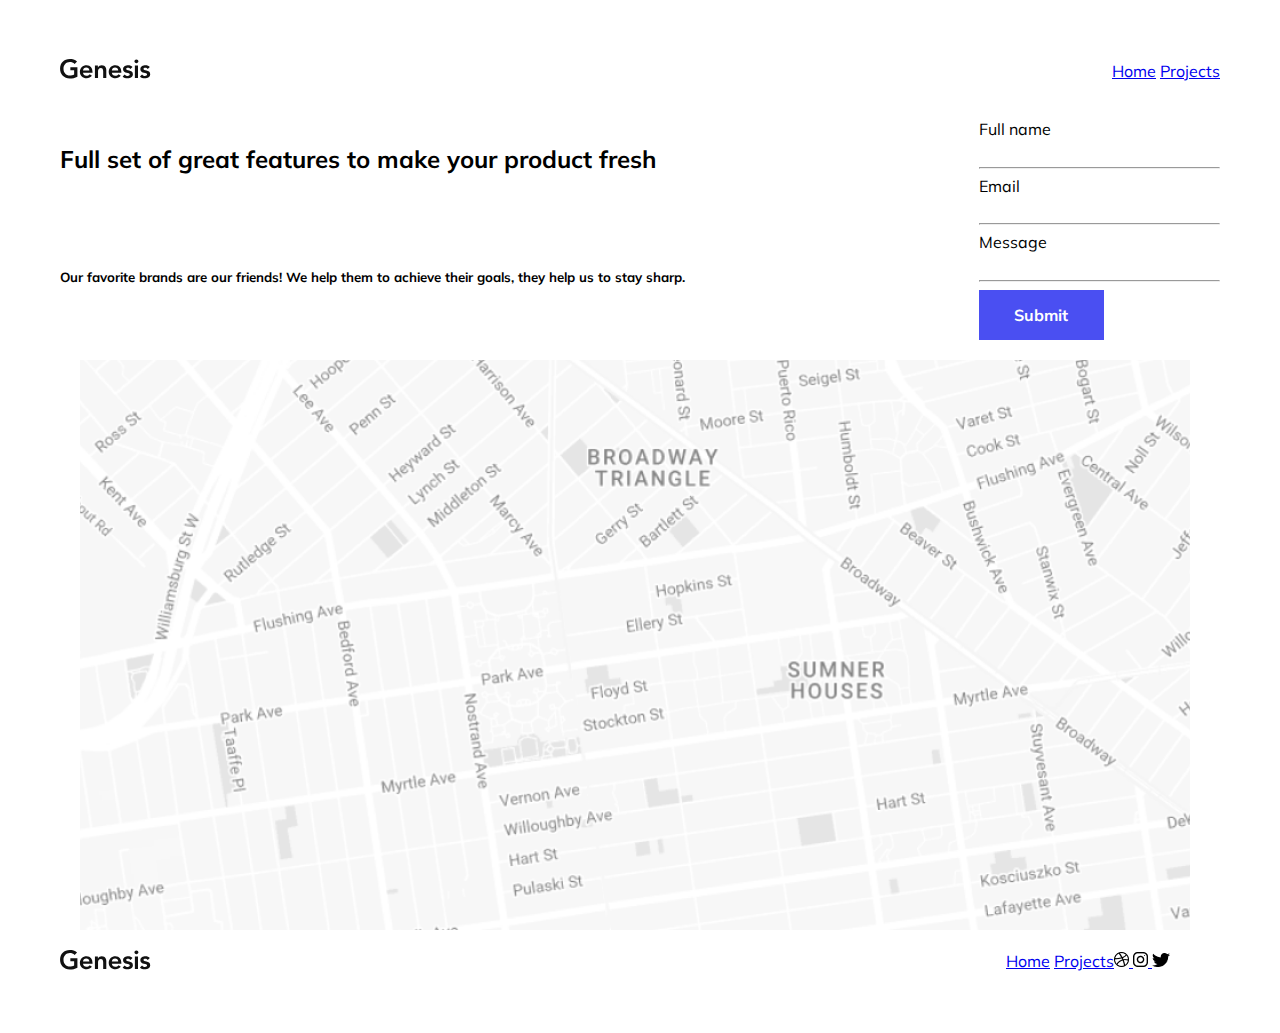
==== pages/contact.html @ d8b698b2 "fix margins" ====
<!DOCTYPE html>
<html lang="en">
<head>
    <meta charset="UTF-8">
    <meta http-equiv="X-UA-Compatible" content="IE=edge">
    <meta name="viewport" content="width=device-width, initial-scale=1.0">
    <link rel="stylesheet" href="../styles/contact.css">
    <link rel="stylesheet" href="../normalize.css">
   
    <link rel="preconnect" href="https://fonts.googleapis.com">
  <link rel="preconnect" href="https://fonts.gstatic.com" crossorigin>
  <link href="https://fonts.googleapis.com/css2?family=Mulish&display=swap" rel="stylesheet">
    <title>Contact</title>
</head>
<main>
<header class="header">
    <div class="header-logo">
    
        <img class="genesis" src="../images/Logo.svg" alt="genesis">
    </div>
    <nav>
        <div class="nav">
            <div class="">
                <a href="../index.html">Home</a>
                  <a href="../pages/project-detail.html">Projects</a>
                 
       </div>  </div>
    </nav>
</header>
<br>
<br>
<body>
    <div class="rectangle">
  <div class="text"><h2>Full set of great
    features to make your
    product fresh</h2>

<br>
<h5>Our favorite brands are our friends! We help them to achieve their goals, they help us to stay sharp.</h5>
</div>
<form action="">
    <div class="rectangle1">
        
            <label for="name" class="label1">Full name</label>
            <input type="text" name="name" id="name" class="input-field" >
           <hr class="hr1">
            <label for="email" class="label2">Email</label>
            <input type="text" name="email" id="email" class="input-field"  required autofocus>
            <hr class="hr1">
        
            <label for="Message" class="label4">Message</label>
            <input type="text" name="Message" id="Message" class="input-field">
            <hr class="hr1">
            <button type="submit">Submit</button>
        </div>
</form>
</div>
<div class="pic1">
<img src="../images/Map17.png" alt="map">



</div>
</body>
<section>
    <footer>
        <div class="footer-logo">
                
                <img class="genesis" src="../images/Logo.svg" alt="genesis">
         </div>
             <div class="nav">
                  <div class="">
                    <a href="../index.html">Home</a>
                        <a href="../pages/project-detail.html">Projects</a>
                        
             </div>
                   <div>
                      <a href="https://dribbble.com"> <img src="../images/dribbble-logo.png" alt="dribbble"> </a>
                      <a href="https://instagram.com"> <img src="../images/instagram.png" alt="instagram"> </a>
                     <a href="https://twitter.com"> <img src="../images/twitter-logo-silhouette.png" alt="twitter"> </a>
                    </div>
                  
                </div>
            </footer>
    </section>
</main>
</html>
---- styles/contact.css ----
a {
  font-family: "Mulish", sans-serif;
}
a:hover {
  color: red;
}

a {
  font-family: "Mulish", sans-serif;
}
a:hover {
  color: red;
}

header {
  margin: 0;
  display: -webkit-box;
  display: -ms-flexbox;
  display: flex;
  -webkit-box-pack: justify;
      -ms-flex-pack: justify;
          justify-content: space-between;
  -webkit-box-align: center;
      -ms-flex-align: center;
          align-items: center;
  height: 23px;
  left: 126px;
  top: 61px;
}

.text2 {
  font-family: "Mulish", sans-serif;
}

.logo {
  margin-left: 30px;
  font-size: 40px;
  font-family: "Mulish", sans-serif;
}

.nav {
  height: 23px;
  left: 126px;
  top: 61px;
  display: -webkit-box;
  display: -ms-flexbox;
  display: flex;
  -webkit-box-pack: space-evenly;
      -ms-flex-pack: space-evenly;
          justify-content: space-evenly;
  -webkit-box-align: center;
      -ms-flex-align: center;
          align-items: center;
}
.nav ul {
  list-style-type: none;
  display: -webkit-box;
  display: -ms-flexbox;
  display: flex;
}
.nav ul li {
  padding: 15px;
}

.text {
  left: 0%;
  right: 0%;
  top: 23.9%;
  bottom: 0%;
  width: 1079px;
  font-family: "Mulish", sans-serif;
  font-style: normal;
  font-weight: 700;
  line-height: 38px;
}

.text1 {
  display: -webkit-box;
  display: -ms-flexbox;
  display: flex;
}

.progress {
  left: 0%;
  right: 2.36%;
  top: calc(50% - 11.5px + 5.5px);
  font-family: "Mulish", sans-serif;
  font-style: italic;
  font-weight: 400;
  font-size: 18px;
  line-height: 23px;
  color: #111111;
  mix-blend-mode: normal;
  opacity: 0.6;
  display: -webkit-box;
  display: -ms-flexbox;
  display: flex;
  -webkit-box-pack: end;
      -ms-flex-pack: end;
          justify-content: flex-end;
}

a {
  font-family: "Mulish", sans-serif;
}
a:hover {
  color: red;
}

footer {
  font-family: "Mulish", sans-serif;
  width: 1110px;
  height: 23px;
  left: 125px;
  top: 3770px;
  display: -webkit-box;
  display: -ms-flexbox;
  display: flex;
  -webkit-box-pack: justify;
      -ms-flex-pack: justify;
          justify-content: space-between;
}

a {
  font-family: "Mulish", sans-serif;
}
a:hover {
  color: red;
}

main {
  margin: 50px;
  background: #FFFFFF;
  padding: 10px;
}

li {
  font-family: "Mulish", sans-serif;
  font-style: normal;
  font-weight: 400;
  font-size: 18px;
  line-height: 23px;
  list-style-type: none;
  color: #111111;
  display: -webkit-box;
  display: -ms-flexbox;
  display: flex;
  -webkit-box-orient: vertical;
  -webkit-box-direction: normal;
      -ms-flex-direction: column;
          flex-direction: column;
  mix-blend-mode: normal;
  opacity: 0.6;
}

.rectangle {
  display: -webkit-box;
  display: -ms-flexbox;
  display: flex;
  -webkit-box-pack: space-evenly;
      -ms-flex-pack: space-evenly;
          justify-content: space-evenly;
}

.rectangle1 {
  border: none;
  font-family: "Mulish", sans-serif;
}
.rectangle1 .input-field {
  outline: none;
  border: none;
}
.rectangle1 button {
  background: #4A4FF2;
  height: 20px;
  left: 28%;
  right: 28%;
  top: calc(50% - 10px - 1px);
  width: 125px;
  height: 50px;
  font-family: "Mulish", sans-serif;
  font-style: normal;
  font-weight: 700;
  font-size: 16px;
  line-height: 20px;
  text-align: center;
  border: none;
  color: #FFFFFF;
}
.rectangle1 button:hover {
  background-color: rgb(237, 177, 201);
  color: rgb(70, 96, 96);
}

.pic1 {
  margin: 20px;
  width: 1110px;
  height: 570px;
  left: 125px;
  top: 626px;
}
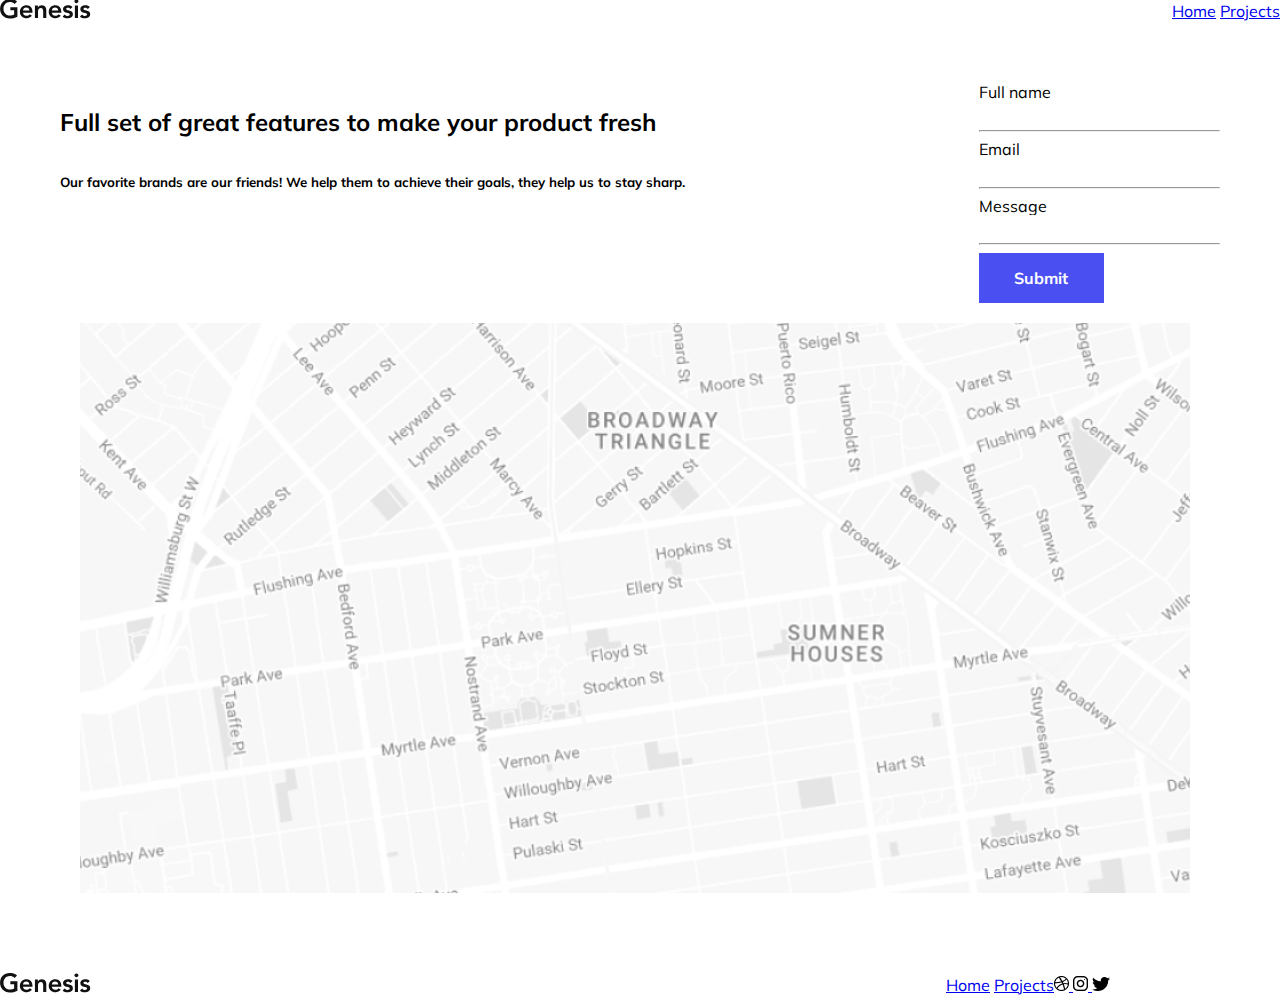
==== commit f65f974d: "body structure" ====
--- a/pages/contact.html
+++ b/pages/contact.html
@@ -5,37 +5,37 @@
     <meta http-equiv="X-UA-Compatible" content="IE=edge">
     <meta name="viewport" content="width=device-width, initial-scale=1.0">
     <link rel="stylesheet" href="../styles/contact.css">
-    <link rel="stylesheet" href="../normalize.css">
+    <link rel="stylesheet" href="../styles/normalize.css">
    
     <link rel="preconnect" href="https://fonts.googleapis.com">
   <link rel="preconnect" href="https://fonts.gstatic.com" crossorigin>
   <link href="https://fonts.googleapis.com/css2?family=Mulish&display=swap" rel="stylesheet">
     <title>Contact</title>
 </head>
+<body>
+    
+    <header class="header">
+        <div class="header-logo">
+        
+            <img class="genesis" src="../images/Logo.svg" alt="genesis">
+        </div>
+        <nav>
+            <div class="nav">
+                <div class="">
+                    <a href="../index.html">Home</a>
+                      <a href="../pages/project-detail.html">Projects</a>
+                     
+           </div>  </div>
+        </nav>
+    </header>
 <main>
-<header class="header">
-    <div class="header-logo">
-    
-        <img class="genesis" src="../images/Logo.svg" alt="genesis">
-    </div>
-    <nav>
-        <div class="nav">
-            <div class="">
-                <a href="../index.html">Home</a>
-                  <a href="../pages/project-detail.html">Projects</a>
-                 
-       </div>  </div>
-    </nav>
-</header>
-<br>
-<br>
-<body>
+
     <div class="rectangle">
   <div class="text"><h2>Full set of great
     features to make your
     product fresh</h2>
 
-<br>
+
 <h5>Our favorite brands are our friends! We help them to achieve their goals, they help us to stay sharp.</h5>
 </div>
 <form action="">
@@ -61,7 +61,7 @@
 
 
 </div>
-</body>
+</main>
 <section>
     <footer>
         <div class="footer-logo">
@@ -83,5 +83,6 @@
                 </div>
             </footer>
     </section>
-</main>
+
+</body>
 </html>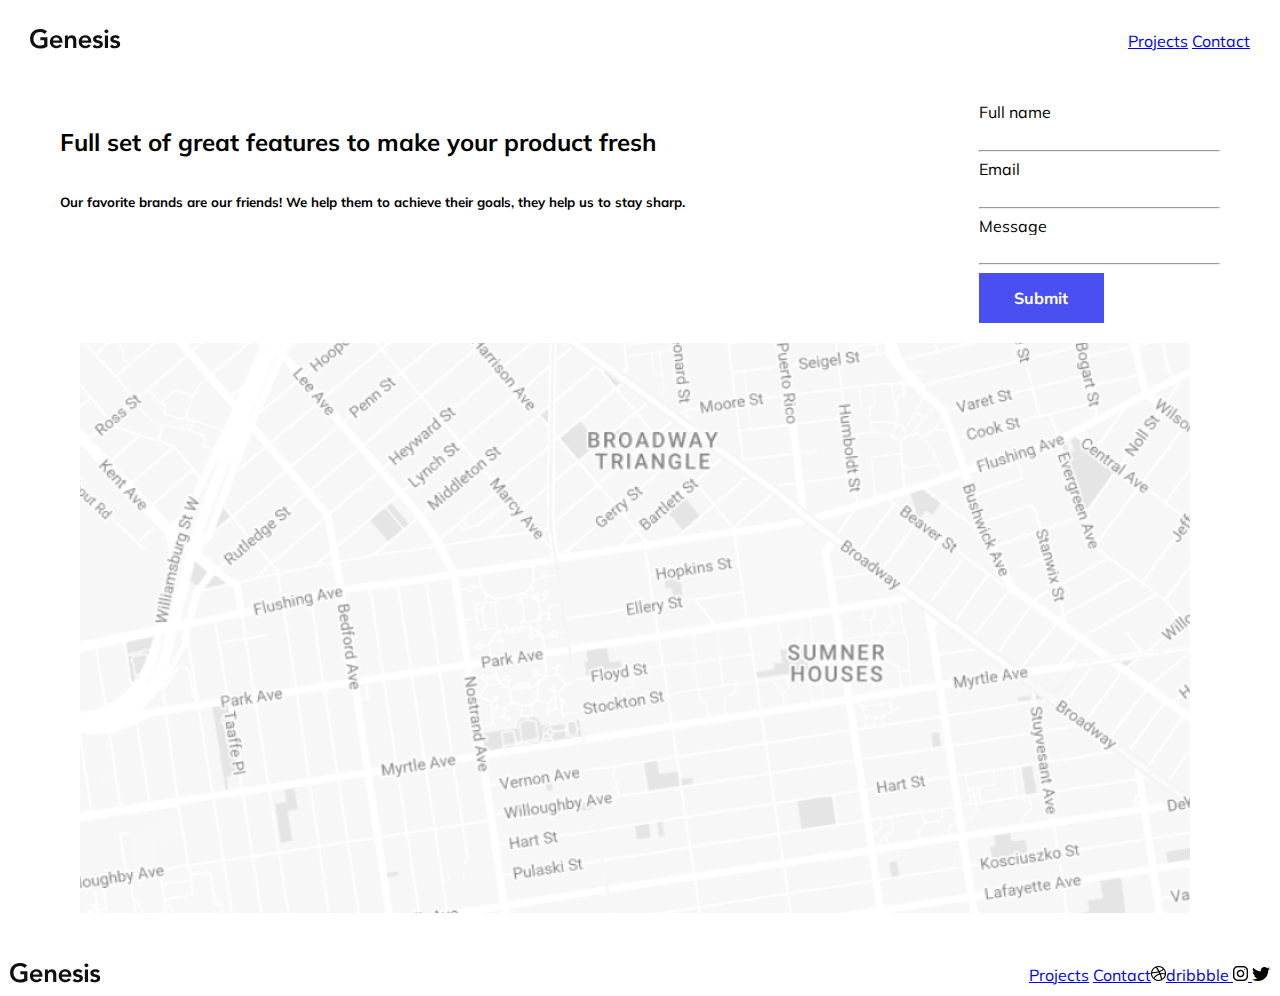
==== commit 0e0182f0: "images title" ====
--- a/pages/contact.html
+++ b/pages/contact.html
@@ -14,74 +14,67 @@
 </head>
 <body>
     
-    <header class="header">
-        <div class="header-logo">
-        
-            <img class="genesis" src="../images/Logo.svg" alt="genesis">
-        </div>
-        <nav>
-            <div class="nav">
-                <div class="">
-                    <a href="../index.html">Home</a>
-                      <a href="../pages/project-detail.html">Projects</a>
-                     
-           </div>  </div>
-        </nav>
-    </header>
-<main>
+        <header class="header">
+                <div class="header-logo">
+                
+                    <img class="genesis" src="../images/Logo.svg" alt="genesis">
+                </div>
+                <nav>
+                    <div class="nav">
+                        <div class="">
+                            <a href="../pages/project-detail.html">Projects</a>
+                            <a href="../pages/contact.html">Contact</a>
+                            
+                </div>  </div>
+                </nav>
+        </header>
+        <main>
 
-    <div class="rectangle">
-  <div class="text"><h2>Full set of great
-    features to make your
-    product fresh</h2>
-
-
-<h5>Our favorite brands are our friends! We help them to achieve their goals, they help us to stay sharp.</h5>
-</div>
-<form action="">
-    <div class="rectangle1">
-        
-            <label for="name" class="label1">Full name</label>
-            <input type="text" name="name" id="name" class="input-field" >
-           <hr class="hr1">
-            <label for="email" class="label2">Email</label>
-            <input type="text" name="email" id="email" class="input-field"  required autofocus>
-            <hr class="hr1">
-        
-            <label for="Message" class="label4">Message</label>
-            <input type="text" name="Message" id="Message" class="input-field">
-            <hr class="hr1">
-            <button type="submit">Submit</button>
-        </div>
-</form>
-</div>
-<div class="pic1">
-<img src="../images/Map17.png" alt="map">
-
-
-
-</div>
-</main>
-<section>
-    <footer>
-        <div class="footer-logo">
-                
-                <img class="genesis" src="../images/Logo.svg" alt="genesis">
-         </div>
-             <div class="nav">
-                  <div class="">
-                    <a href="../index.html">Home</a>
-                        <a href="../pages/project-detail.html">Projects</a>
-                        
+             <div class="rectangle">
+                    <div class="text"><h2>Full set of great
+                                            features to make your
+                                            product fresh</h2>
+                                     <h5>Our favorite brands are our friends! We help them to achieve their goals, they help us to stay sharp.</h5>
+                         </div>
+                     <form action="">
+                          <div class="rectangle1">
+                            
+                                <label for="name" class="label1">Full name</label>
+                                <input type="text" name="name" id="name" class="input-field" required autofocus >
+                                <hr class="hr1">
+                                <label for="email" class="label2">Email</label>
+                                <input type="email" name="email" id="email" class="input-field"  required autofocus>
+                                <hr class="hr1">
+                            
+                                <label for="Message" class="label4">Message</label>
+                                <input type="text" name="Message" id="Message" class="input-field">
+                                <hr class="hr1">
+                                <button type="submit">Submit</button>
+                            </div>
+                        </form>
              </div>
-                   <div>
-                      <a href="https://dribbble.com"> <img src="../images/dribbble-logo.png" alt="dribbble"> </a>
-                      <a href="https://instagram.com"> <img src="../images/instagram.png" alt="instagram"> </a>
-                     <a href="https://twitter.com"> <img src="../images/twitter-logo-silhouette.png" alt="twitter"> </a>
+                <div class="pic1"> <img src="../images/Map17.png" alt="map" title="map"> </div>
+            </main>
+    <section>
+            <footer>
+                    <div class="footer-logo">
+                            
+                            <img class="genesis" src="../images/Logo.svg" alt="genesis">
                     </div>
-                  
-                </div>
-            </footer>
+                        <div class="nav">
+                            <div class="">
+                                <a href="../pages/project-detail.html">Projects</a>
+                                <a href="../pages/contact.html">Contact</a>
+                                    
+                            </div>
+                                    <div>
+                                        <a href="https://dribbble.com"> <img src="../images/dribbble-logo.png" alt="dribbble"title>dribbble</title> </a>
+                                        <a href="https://instagram.com"> <img src="../images/instagram.png" alt="instagram"> <title>instagram</title></a>
+                                        <a href="https://twitter.com"> <img src="../images/twitter-logo-silhouette.png" alt="twitter"><title>twitter</title> </a>
+                                    </div>
+                                
+                        </div>
+                </footer>
     </section>
 
 </body>
--- a/styles/contact.css
+++ b/styles/contact.css
@@ -13,19 +13,11 @@
 }
 
 header {
-  margin: 0;
-  display: -webkit-box;
-  display: -ms-flexbox;
+  margin: 20px;
   display: flex;
-  -webkit-box-pack: justify;
-      -ms-flex-pack: justify;
-          justify-content: space-between;
-  -webkit-box-align: center;
-      -ms-flex-align: center;
-          align-items: center;
+  justify-content: space-between;
+  align-items: center;
   height: 23px;
-  left: 126px;
-  top: 61px;
 }
 
 .text2 {
@@ -42,24 +34,18 @@
   height: 23px;
   left: 126px;
   top: 61px;
-  display: -webkit-box;
-  display: -ms-flexbox;
   display: flex;
-  -webkit-box-pack: space-evenly;
-      -ms-flex-pack: space-evenly;
-          justify-content: space-evenly;
-  -webkit-box-align: center;
-      -ms-flex-align: center;
-          align-items: center;
+  justify-content: space-evenly;
+  align-items: center;
 }
-.nav ul {
+.nav ol {
   list-style-type: none;
-  display: -webkit-box;
-  display: -ms-flexbox;
   display: flex;
+  font-family: "Mulish", sans-serif;
 }
-.nav ul li {
+.nav ol li {
   padding: 15px;
+  font-family: "Mulish", sans-serif;
 }
 
 .text {
@@ -75,8 +61,6 @@
 }
 
 .text1 {
-  display: -webkit-box;
-  display: -ms-flexbox;
   display: flex;
 }
 
@@ -92,12 +76,8 @@
   color: #111111;
   mix-blend-mode: normal;
   opacity: 0.6;
-  display: -webkit-box;
-  display: -ms-flexbox;
   display: flex;
-  -webkit-box-pack: end;
-      -ms-flex-pack: end;
-          justify-content: flex-end;
+  justify-content: flex-end;
 }
 
 a {
@@ -109,16 +89,12 @@
 
 footer {
   font-family: "Mulish", sans-serif;
-  width: 1110px;
+  width: 100%;
   height: 23px;
   left: 125px;
-  top: 3770px;
-  display: -webkit-box;
-  display: -ms-flexbox;
+  top: 100%;
   display: flex;
-  -webkit-box-pack: justify;
-      -ms-flex-pack: justify;
-          justify-content: space-between;
+  justify-content: space-between;
 }
 
 a {
@@ -128,10 +104,14 @@
   color: red;
 }
 
+body {
+  margin: 20px;
+  background: #FFFFFF;
+  padding: 10px;
+}
+
 main {
   margin: 50px;
-  background: #FFFFFF;
-  padding: 10px;
 }
 
 li {
@@ -142,24 +122,15 @@
   line-height: 23px;
   list-style-type: none;
   color: #111111;
-  display: -webkit-box;
-  display: -ms-flexbox;
   display: flex;
-  -webkit-box-orient: vertical;
-  -webkit-box-direction: normal;
-      -ms-flex-direction: column;
-          flex-direction: column;
+  flex-direction: column;
   mix-blend-mode: normal;
   opacity: 0.6;
 }
 
 .rectangle {
-  display: -webkit-box;
-  display: -ms-flexbox;
   display: flex;
-  -webkit-box-pack: space-evenly;
-      -ms-flex-pack: space-evenly;
-          justify-content: space-evenly;
+  justify-content: space-evenly;
 }
 
 .rectangle1 {
@@ -198,4 +169,4 @@
   height: 570px;
   left: 125px;
   top: 626px;
-}+}/*# sourceMappingURL=contact.css.map */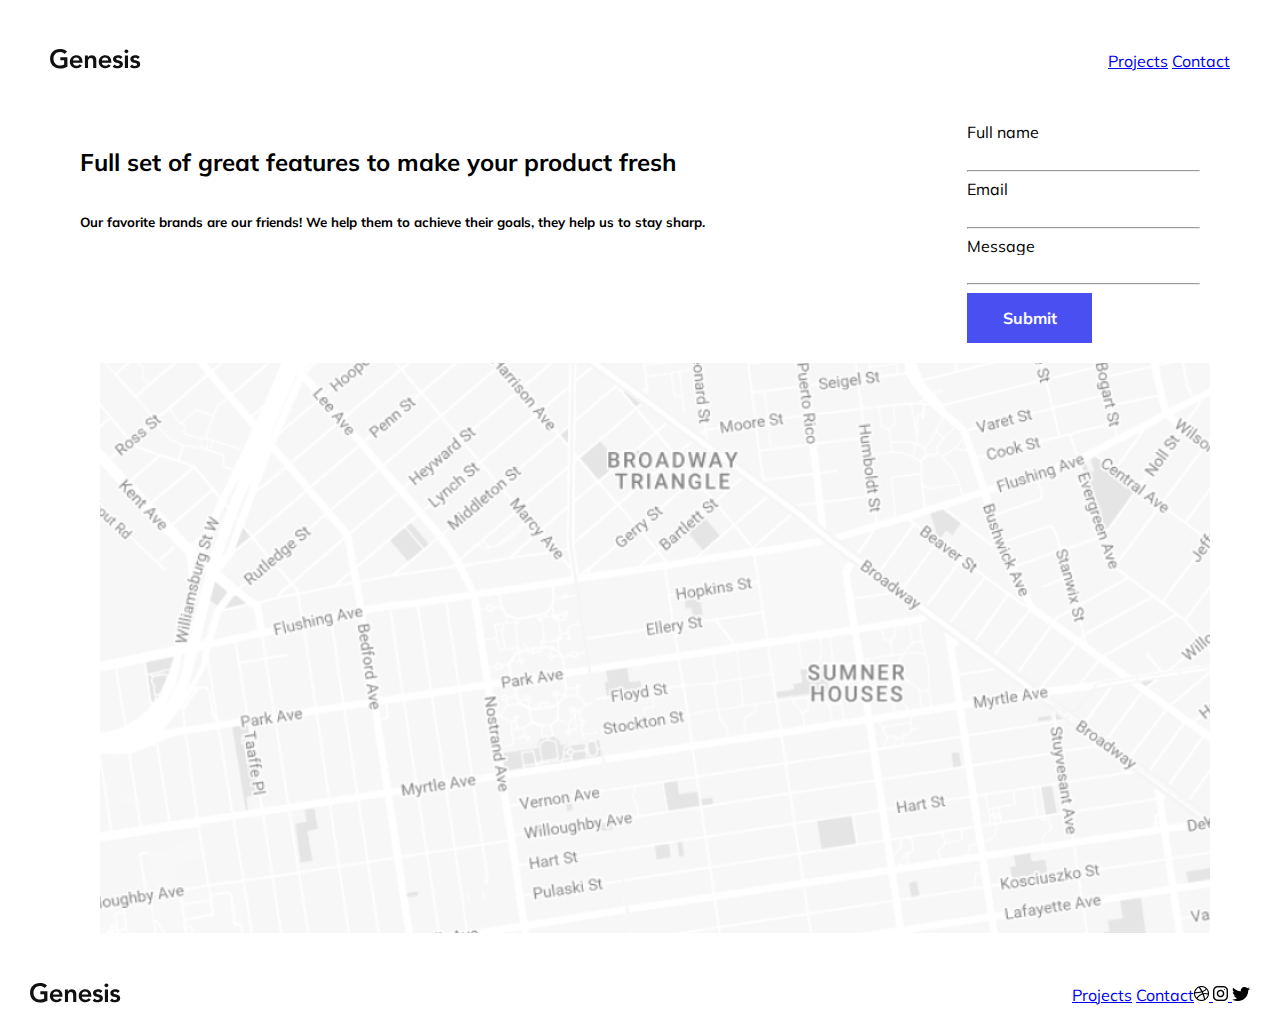
==== commit a0c27894: "last checkup" ====
--- a/pages/contact.html
+++ b/pages/contact.html
@@ -68,9 +68,9 @@
                                     
                             </div>
                                     <div>
-                                        <a href="https://dribbble.com"> <img src="../images/dribbble-logo.png" alt="dribbble"title>dribbble</title> </a>
-                                        <a href="https://instagram.com"> <img src="../images/instagram.png" alt="instagram"> <title>instagram</title></a>
-                                        <a href="https://twitter.com"> <img src="../images/twitter-logo-silhouette.png" alt="twitter"><title>twitter</title> </a>
+                                        <a href="https://dribbble.com"> <img src="../images/dribbble-logo.png" alt="dribbble"> </a>
+                                        <a href="https://instagram.com"> <img src="../images/instagram.png" alt="instagram"> </a>
+                                        <a href="https://twitter.com"> <img src="../images/twitter-logo-silhouette.png" alt="twitter"></a>
                                     </div>
                                 
                         </div>
